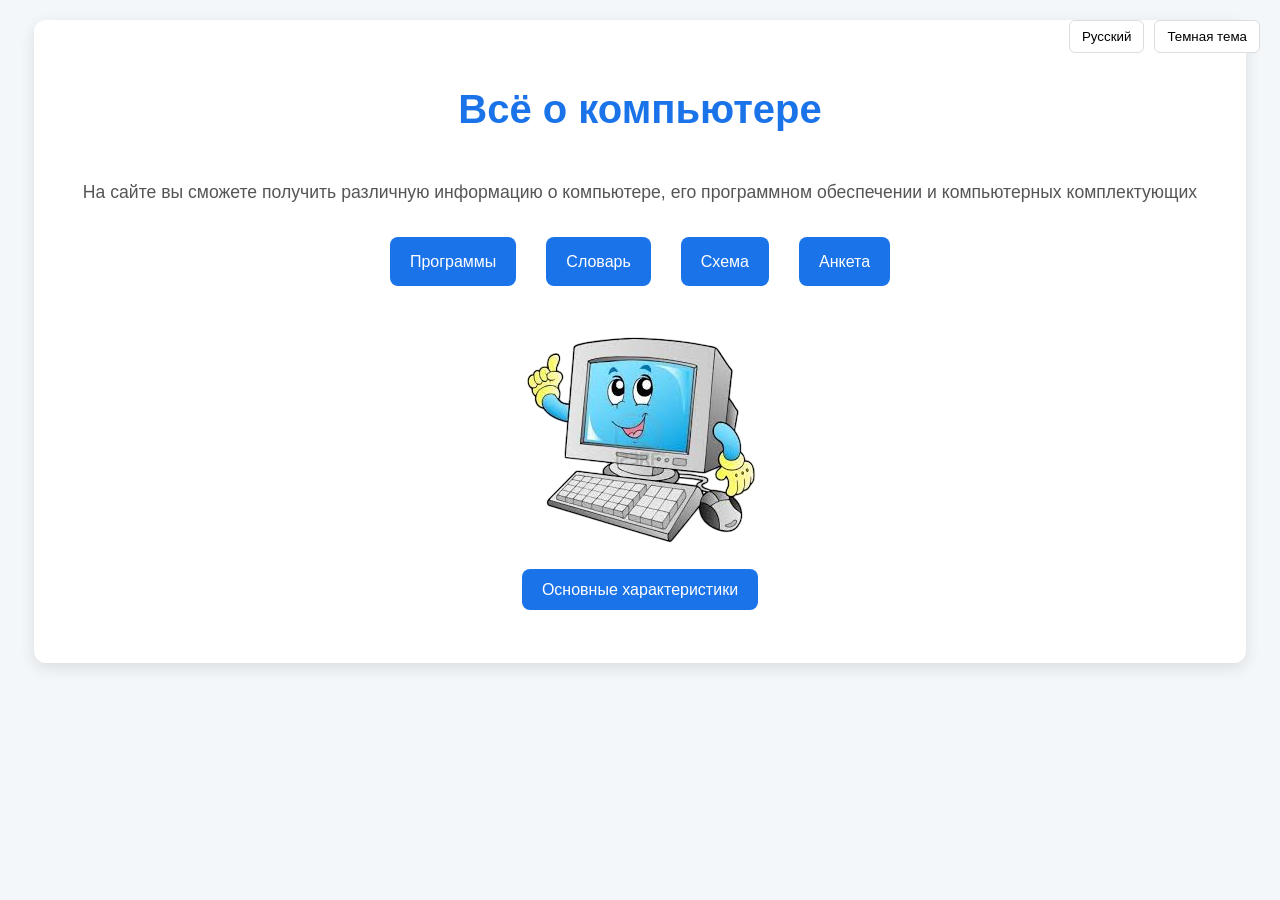
==== index.html @ 1b25a5af "Add files via upload" ====
<!DOCTYPE html>
<html lang="ru">
<head>
    <meta charset="UTF-8">
    <meta name="viewport" content="width=device-width, initial-scale=1.0">
    <title>Всё о компьютере</title>
    <link rel="stylesheet" href="style.css">
</head>
<body>

    <div class="lang-theme-controls">
        <button id="lang-toggle" data-lang="ru">Русский</button>
        <button id="theme-toggle">Темная тема</button>
   </div>
    <div class="container">
        <h1 data-text-ru="Всё о компьютере" data-text-en="All about computer">Всё о компьютере</h1>
        <p data-text-ru="На сайте вы сможете получить различную информацию о компьютере, его программном обеспечении и компьютерных комплектующих" data-text-en="On the site you can get various information about the computer, its software and computer components">На сайте вы сможете получить различную информацию о компьютере, его программном обеспечении и компьютерных комплектующих</p>
        <div class="menu">
            <a href="software.html" data-text-ru="Программы" data-text-en="Programs">Программы</a>
            <a href="terms.html" data-text-ru="Словарь" data-text-en="Dictionary">Словарь</a>
            <a href="structure.html" data-text-ru="Схема" data-text-en="Scheme">Схема</a>
            <a href="survey.html" data-text-ru="Анкета" data-text-en="Survey">Анкета</a>
        </div>
         <div class="image">
             <img src="img/image.png" alt="Компьютер">
         </div>
          <div class="characteristics-link">
           <a href="characteristics.html" data-text-ru="Основные характеристики" data-text-en="Main characteristics">Основные характеристики</a>
          </div>
    </div>
    <script src="js/lang_theme_save.js"></script>
</body>
</html>
---- style.css ----
body {
    font-family: 'Segoe UI', Tahoma, Geneva, Verdana, sans-serif;
    margin: 0;
    padding: 0;
    background-color: #f4f7f9;
    color: #333;
    line-height: 1.6;
    transition: background-color 0.3s, color 0.3s;
}

body.dark-theme {
    background-color: #1e272e;
    color: #f0f0f0;
}

.container {
    width: 90%;
    max-width: 1200px;
    margin: 20px auto;
    background-color: #fff;
    padding: 30px;
    border-radius: 12px;
    box-shadow: 0 5px 15px rgba(0, 0, 0, 0.1);
    display: flex;
    flex-wrap: wrap;
    justify-content: space-between;
}

.dark-theme .container {
    background-color: #2c3e50;
    box-shadow: 0 5px 15px rgba(255, 255, 255, 0.1);
}

h1 {
    color: #1a73e8;
    text-align: center;
    width: 100%;
    margin-bottom: 20px;
    font-weight: 600;
    font-size: 2.5em;
}

.dark-theme h1 {
    color: #00c6ff;
}

p {
    width: 100%;
    text-align: center;
    color: #555;
    margin-bottom: 30px;
    font-size: 1.1em;
}

.dark-theme p {
    color: #ddd;
}

.menu {
    width: 100%;
    display: flex;
    justify-content: center;
    margin-bottom: 4%;
}

.menu a {
    margin: 0 15px;
    padding: 12px 20px;
    background-color: #1a73e8;
    color: #fff;
    text-decoration: none;
    border-radius: 8px;
    transition: background-color 0.3s ease, transform 0.3s ease;
    font-weight: 500;
    border: none;
}

.menu a:hover {
    transform: scale(1.3);
    background-color: #0b5394;
}

.dark-theme .menu a {
    background-color: #00c6ff;
}

.dark-theme .menu a:hover {
    background-color: #0086b3;
}

.software, .terms, .structure, .characteristics, .form {
    background-color: #fff;
    padding: 20px;
    border: 1px solid #e0e0e0;
    border-radius: 8px;
    box-shadow: 2px 2px 5px rgba(0, 0, 0, 0.05);
    margin-bottom: 20px;
}

.dark-theme .software, .dark-theme .terms, .dark-theme .structure, .dark-theme .characteristics, .dark-theme .form {
    background-color: #34495e;
    border-color: #666;
    box-shadow: 2px 2px 5px rgba(255, 255, 255, 0.05);
}

.software, .terms, .structure {
    width: 100%;
    margin-bottom: 20px; /* Добавим немного отступа снизу для разделения */
}

.characteristics {
    width: 100%;
    clear: both;
}
    .characteristics-link {
           width: 100%;
            text-align: center;
            margin-bottom: 30px;
           clear: both;
        }
        .characteristics-link a {
          margin: 0 10px;
            padding: 12px 20px;
            background-color: #1a73e8;
            color: #fff;
            text-decoration: none;
            border-radius: 8px;
            transition: background-color 0.3s ease;
            font-weight: 500;
             border: none;
        }

        .characteristics-link a:hover {
            background-color: #0b5394;
        }
         .dark-theme .characteristics-link a {
             background-color: #00c6ff;
        }
          .dark-theme .characteristics-link a:hover {
            background-color: #0086b3;
        }

image {
    text-align: center;
    float: right;
    width: 30%;
    margin-left: 2%;
}

.image img {
    max-width: 100%;
    height: auto;
    border-radius: 8px;
}

.form {
    float: right;
    width: 30%;
    margin-left: 2%;
    box-sizing: border-box;
}

.form label {
    display: block;
    margin-bottom: 8px;
    font-weight: 500;
    text-align: left;
}

.form input,
.form select,
.form textarea {
    width: 100%;
    padding: 12px;
    margin-bottom: 15px;
    border: 1px solid #e0e0e0;
    border-radius: 6px;
    box-sizing: border-box;
    transition: border-color 0.3s ease;
    font-family: inherit;
}

.dark-theme .form input,
.dark-theme .form select,
.dark-theme .form textarea {
    border-color: #555;
    color: #fff;
    background-color: #435b75;
}

.form input:focus,
.form select:focus,
.form textarea:focus {
    border-color: #1a73e8;
    outline: none;
}

.dark-theme .form input:focus,
.dark-theme .form select:focus,
.dark-theme .form textarea:focus {
    border-color: #00c6ff;
}

h2 {
    color: #1a73e8;
    margin-bottom: 15px;
    font-weight: 600;
    font-size: 1.6em;
    border-bottom: 1px solid #e0e0e0;
    padding-bottom: 10px;
}

.dark-theme h2 {
    color: #00c6ff;
    border-bottom: 1px solid #666;
}

table {
    width: 100%;
    border-collapse: collapse;
    margin-top: 20px;
    text-align: left;
    border: 1px solid #e0e0e0;
    border-radius: 8px;
}
.dark-theme table {
    border: 1px solid #666;
}

th,
td {
    padding: 10px;
    border: 1px solid #e0e0e0;
}
.dark-theme th, .dark-theme td {
    border: 1px solid #666;
}

th {
    background-color: #f0f0f0;
    font-weight: bold;
}

.dark-theme th {
    background-color: #555;
}

.container:after {
    content: "";
    display: table;
    clear: both;
}

.lang-theme-controls {
    display: flex;
    justify-content: flex-end;
    margin-bottom: 20px;
    position: absolute;
    right: 20px;
    top: 20px;
    z-index: 100;
}

.lang-theme-controls button {
    padding: 8px 12px;
    margin-left: 10px;
    border: 1px solid #ddd;
    border-radius: 6px;
    cursor: pointer;
    background-color: #fff;
    transition: background-color 0.3s ease, color 0.3s ease;
}

.dark-theme .lang-theme-controls button {
    background-color: #435b75;
    color: #fff;
    border: 1px solid #666;
}

.lang-theme-controls button:hover {
    background-color: #e0e0e0;
}

.dark-theme .lang-theme-controls button:hover {
    background-color: #666;
}

.image {
    text-align: center; 
    display: flex; 
    justify-content: center; 
    align-items: center; 
    float: none; 
    width: 100%;
    margin-left: 0; 
      margin-bottom: 30px;
  }
  
  .image img {
    max-width: 40%;
    height: auto;
    border-radius: 8px;
  }
  textarea {
    resize: none; 
}

li {
    margin-bottom: 5px; /* Отступ между li */
     margin-left: 20px; /* Отступ слева для li */
 }
  ul {
        margin-bottom: 10px; /* Отступ между ul */
         padding-left: 20px; /* Отступ слева для ul */
     }
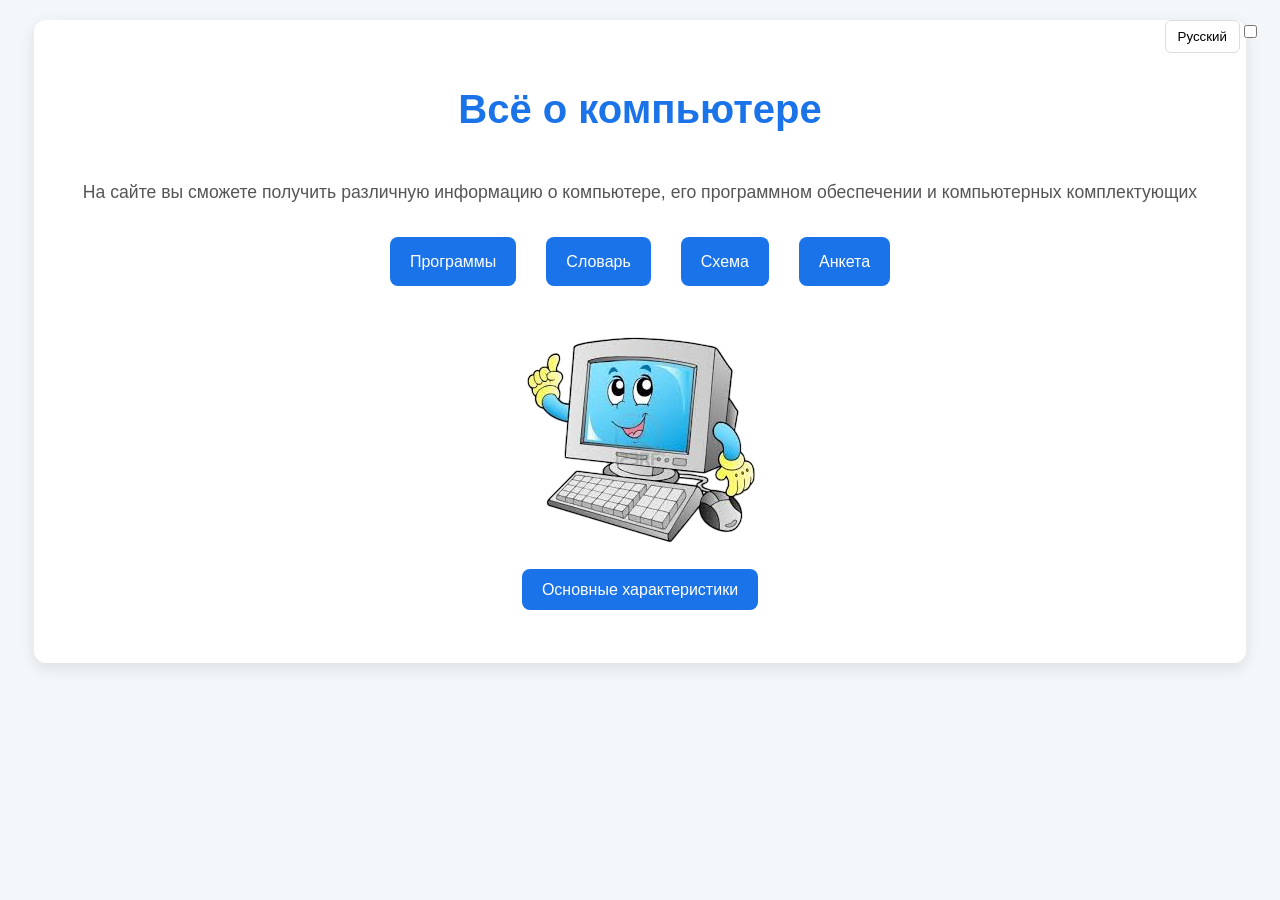
==== commit 98ac58d7: "Add files via upload" ====
--- a/index.html
+++ b/index.html
@@ -6,26 +6,28 @@
     <title>Всё о компьютере</title>
     <link rel="stylesheet" href="style.css">
 </head>
-<body>
-
+<body> 
     <div class="lang-theme-controls">
         <button id="lang-toggle" data-lang="ru">Русский</button>
-        <button id="theme-toggle">Темная тема</button>
+        <label class="switch">
+            <input type="checkbox">
+            <span class="slider round switch-btn"></span>
+        </label>
    </div>
     <div class="container">
         <h1 data-text-ru="Всё о компьютере" data-text-en="All about computer">Всё о компьютере</h1>
         <p data-text-ru="На сайте вы сможете получить различную информацию о компьютере, его программном обеспечении и компьютерных комплектующих" data-text-en="On the site you can get various information about the computer, its software and computer components">На сайте вы сможете получить различную информацию о компьютере, его программном обеспечении и компьютерных комплектующих</p>
         <div class="menu">
-            <a href="software.html" data-text-ru="Программы" data-text-en="Programs">Программы</a>
-            <a href="terms.html" data-text-ru="Словарь" data-text-en="Dictionary">Словарь</a>
-            <a href="structure.html" data-text-ru="Схема" data-text-en="Scheme">Схема</a>
-            <a href="survey.html" data-text-ru="Анкета" data-text-en="Survey">Анкета</a>
+            <a href="software" data-text-ru="Программы" data-text-en="Programs">Программы</a>
+            <a href="terms" data-text-ru="Словарь" data-text-en="Dictionary">Словарь</a>
+            <a href="structure" data-text-ru="Схема" data-text-en="Scheme">Схема</a>
+            <a href="survey" data-text-ru="Анкета" data-text-en="Survey">Анкета</a>
         </div>
          <div class="image">
              <img src="img/image.png" alt="Компьютер">
          </div>
           <div class="characteristics-link">
-           <a href="characteristics.html" data-text-ru="Основные характеристики" data-text-en="Main characteristics">Основные характеристики</a>
+           <a href="characteristics" data-text-ru="Основные характеристики" data-text-en="Main characteristics">Основные характеристики</a>
           </div>
     </div>
     <script src="js/lang_theme_save.js"></script>
--- a/style.css
+++ b/style.css
@@ -112,33 +112,61 @@
     width: 100%;
     clear: both;
 }
-    .characteristics-link {
-           width: 100%;
-            text-align: center;
-            margin-bottom: 30px;
-           clear: both;
-        }
-        .characteristics-link a {
-          margin: 0 10px;
-            padding: 12px 20px;
-            background-color: #1a73e8;
-            color: #fff;
-            text-decoration: none;
-            border-radius: 8px;
-            transition: background-color 0.3s ease;
-            font-weight: 500;
-             border: none;
-        }
-
-        .characteristics-link a:hover {
-            background-color: #0b5394;
-        }
-         .dark-theme .characteristics-link a {
-             background-color: #00c6ff;
-        }
-          .dark-theme .characteristics-link a:hover {
-            background-color: #0086b3;
-        }
+.characteristics-link {
+        width: 100%;
+        text-align: center;
+        margin-bottom: 30px;
+        clear: both;
+    }
+    .characteristics-link a {
+        margin: 0 10px;
+        padding: 12px 20px;
+        background-color: #1a73e8;
+        color: #fff;
+        text-decoration: none;
+        border-radius: 8px;
+        transition: background-color 0.3s ease;
+        font-weight: 500;
+            border: none;
+    }
+
+    .characteristics-link a:hover {
+        background-color: #0b5394;
+    }
+        .dark-theme .characteristics-link a {
+            background-color: #00c6ff;
+    }
+        .dark-theme .characteristics-link a:hover {
+        background-color: #0086b3;
+    }
+    .form button {
+        padding: 12px 20px;
+        background-color: #1a73e8;
+        color: #fff;
+        border: none;
+        border-radius: 6px;
+        cursor: pointer;
+        font-size: 1em;
+        text-align: center;
+        align-items: center;
+        transition: background-color 0.3s ease;
+        font-family: inherit;
+        height: auto;
+        display: block;
+        margin: 0 auto;
+    }
+    
+    .form button:hover {
+        background-color: #0b5394;
+    }
+    
+    .dark-theme .form button {
+        background-color: #00c6ff;
+    }
+    
+    .dark-theme .form button:hover {
+        background-color: #0086b3;
+    }
 
 image {
     text-align: center;
@@ -306,10 +334,71 @@
 }
 
 li {
-    margin-bottom: 5px; /* Отступ между li */
-     margin-left: 20px; /* Отступ слева для li */
+    margin-bottom: 5px;
+     margin-left: 20px;
  }
   ul {
-        margin-bottom: 10px; /* Отступ между ul */
-         padding-left: 20px; /* Отступ слева для ul */
+        margin-bottom: 10px; 
+         padding-left: 20px;
      }
+     @media (max-width: 768px) {
+
+        .container {
+            width: 95%;
+            padding: 20px;
+        }
+    
+        h1 {
+            font-size: 2em;
+        }
+    
+        p {
+            font-size: 1em;
+        }
+    
+        .menu {
+            flex-direction: column; 
+            align-items: center;
+        }
+    
+        .menu a {
+            margin: 15px 0;
+            width: 50%;
+            text-align: center;
+        }
+    
+        .computer-image img {
+            max-width: 80%;
+        }
+    
+        .form {
+            width: 100%;
+            margin-left: 0;
+        }
+    
+        table {
+            font-size: 0.9em;
+        }
+        .lang-theme-controls {
+            position: static;
+            text-align: center;
+            margin-bottom: 10px;
+        }
+        .lang-theme-controls {
+            position: static;
+            text-align: center; 
+            margin-bottom: 10px; 
+            padding-top: 10px; 
+        }
+        .software, .terms, .structure, .characteristics {
+            background-color: #fff;
+            padding: 20px;
+            border: 1px solid #e0e0e0;
+            border-radius: 8px;
+            box-shadow: 2px 2px 5px rgba(0, 0, 0, 0.05);
+            margin-bottom: 20px;
+            text-align: center; 
+        }
+        
+        
+    }
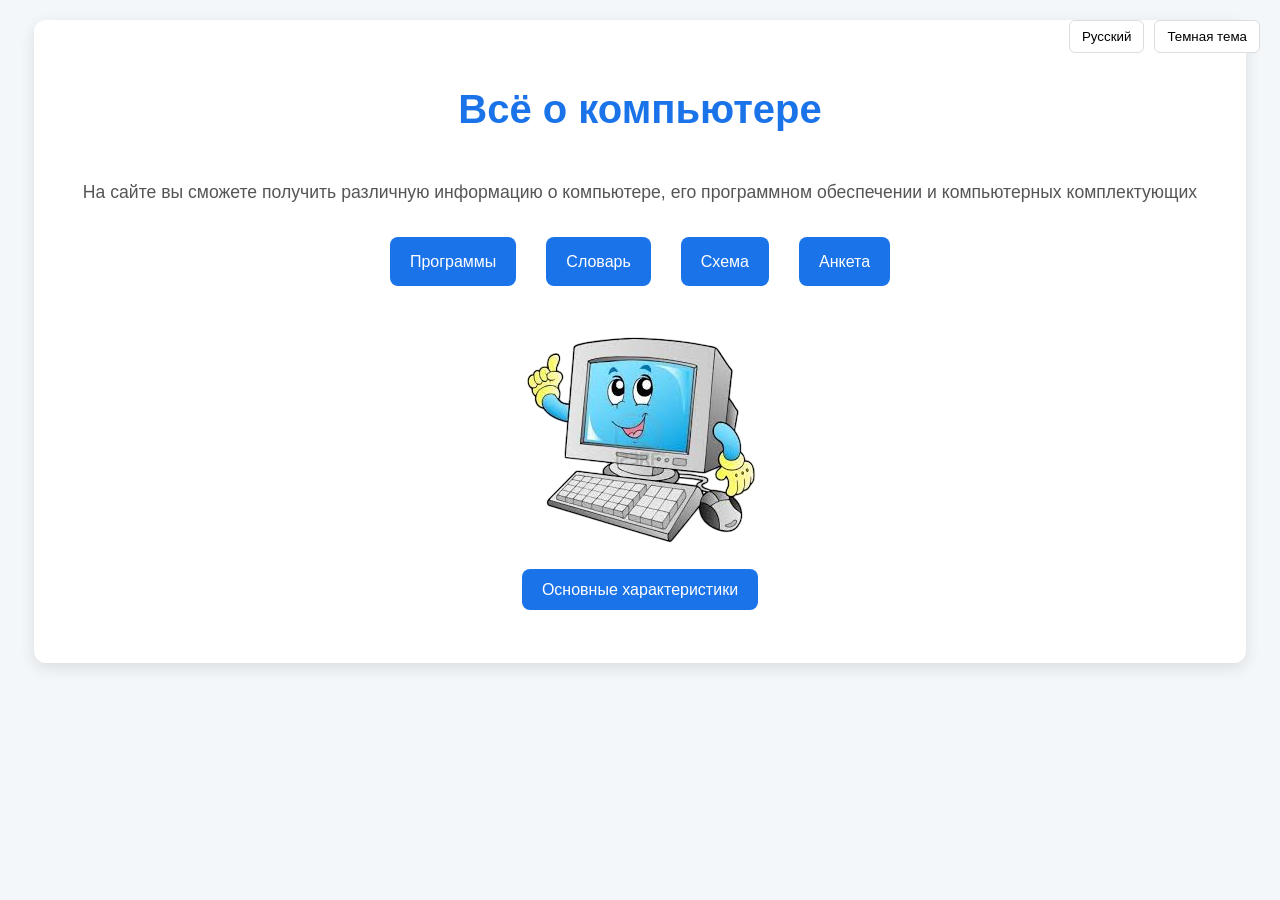
==== commit 7e6a8152: "Add files via upload" ====
--- a/index.html
+++ b/index.html
@@ -9,11 +9,8 @@
 <body> 
     <div class="lang-theme-controls">
         <button id="lang-toggle" data-lang="ru">Русский</button>
-        <label class="switch">
-            <input type="checkbox">
-            <span class="slider round switch-btn"></span>
-        </label>
-   </div>
+        <button id="theme-toggle">Темная тема</button>
+    </div>
     <div class="container">
         <h1 data-text-ru="Всё о компьютере" data-text-en="All about computer">Всё о компьютере</h1>
         <p data-text-ru="На сайте вы сможете получить различную информацию о компьютере, его программном обеспечении и компьютерных комплектующих" data-text-en="On the site you can get various information about the computer, its software and computer components">На сайте вы сможете получить различную информацию о компьютере, его программном обеспечении и компьютерных комплектующих</p>
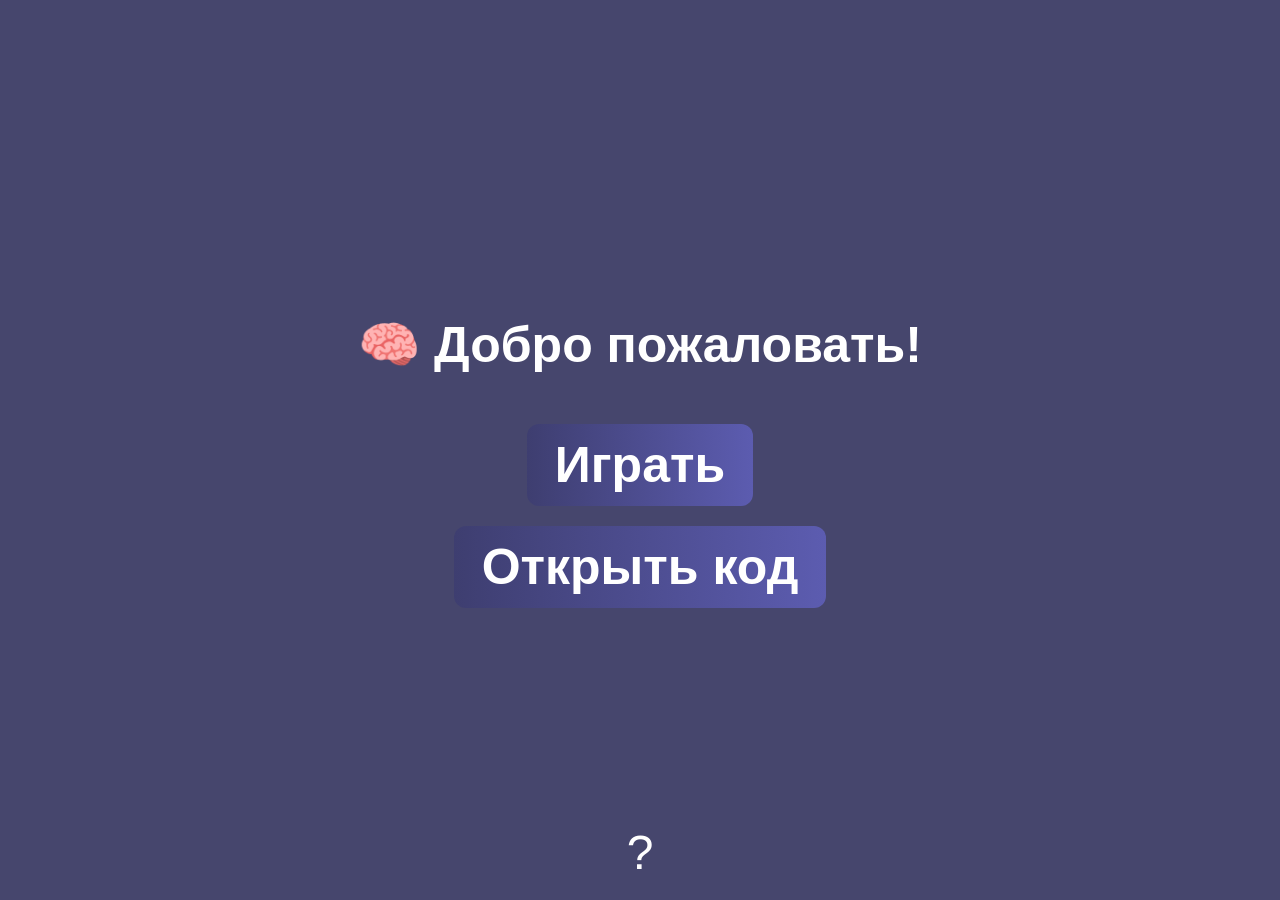
==== commit d22c3def: "Add files via upload" ====
--- a/index.html
+++ b/index.html
@@ -1,32 +1,67 @@
 <!DOCTYPE html>
 <html lang="ru">
 <head>
-    <meta charset="UTF-8">
-    <meta name="viewport" content="width=device-width, initial-scale=1.0">
-    <title>Всё о компьютере</title>
-    <link rel="stylesheet" href="style.css">
+  <meta charset="UTF-8">
+  <title>Меню</title>
+  <style>
+    body {
+      background-color: #46466d;
+      color: #ffffff;
+      font-family: 'Segoe UI', sans-serif;
+      display: flex;
+      flex-direction: column;
+      align-items: center;
+      justify-content: center;
+      height: 100vh;
+      margin: 0;
+    }
+
+    h1 {
+      font-size: 50px;
+      margin-bottom: 40px;
+    }
+
+    .button {
+      background: linear-gradient(to right, #3e3e70, #5c5cb0);
+      border: none;
+      border-radius: 12px;
+      padding: 12px 28px;
+      margin: 10px;
+      color: white;
+      font-size: 50px;
+      font-weight: bold;
+      cursor: pointer;
+      transition: transform 0.2s, background 0.3s;
+    }
+
+    .button:hover {
+      background: linear-gradient(to right, #5c5cb0, #7878d1);
+      transform: scale(1.05);
+    }
+
+    .question {
+      position: absolute;
+      bottom: 20px;
+      font-size: 48px;
+      cursor: pointer;
+      text-decoration: none;
+      color: #ffffff;
+      transition: color 0.2s;
+    }
+
+    .question:hover {
+      color: #facc15;
+    }
+  </style>
 </head>
-<body> 
-    <div class="lang-theme-controls">
-        <button id="lang-toggle" data-lang="ru">Русский</button>
-        <button id="theme-toggle">Темная тема</button>
-    </div>
-    <div class="container">
-        <h1 data-text-ru="Всё о компьютере" data-text-en="All about computer">Всё о компьютере</h1>
-        <p data-text-ru="На сайте вы сможете получить различную информацию о компьютере, его программном обеспечении и компьютерных комплектующих" data-text-en="On the site you can get various information about the computer, its software and computer components">На сайте вы сможете получить различную информацию о компьютере, его программном обеспечении и компьютерных комплектующих</p>
-        <div class="menu">
-            <a href="software" data-text-ru="Программы" data-text-en="Programs">Программы</a>
-            <a href="terms" data-text-ru="Словарь" data-text-en="Dictionary">Словарь</a>
-            <a href="structure" data-text-ru="Схема" data-text-en="Scheme">Схема</a>
-            <a href="survey" data-text-ru="Анкета" data-text-en="Survey">Анкета</a>
-        </div>
-         <div class="image">
-             <img src="img/image.png" alt="Компьютер">
-         </div>
-          <div class="characteristics-link">
-           <a href="characteristics" data-text-ru="Основные характеристики" data-text-en="Main characteristics">Основные характеристики</a>
-          </div>
-    </div>
-    <script src="js/lang_theme_save.js"></script>
+<body>
+
+  <h1>🧠 Добро пожаловать!</h1>
+
+  <button class="button" onclick="location.href='game.html'">Играть</button>
+  <button class="button" onclick="location.href='https://github.com/gorden-prog/homework-25-05-2025/blob/main/main.py'">Открыть код</button>
+
+  <a class="question" href="https://www.youtube.com/watch?v=dQw4w9WgXcQ" target="_blank">?</a>
+
 </body>
-</html>+</html>
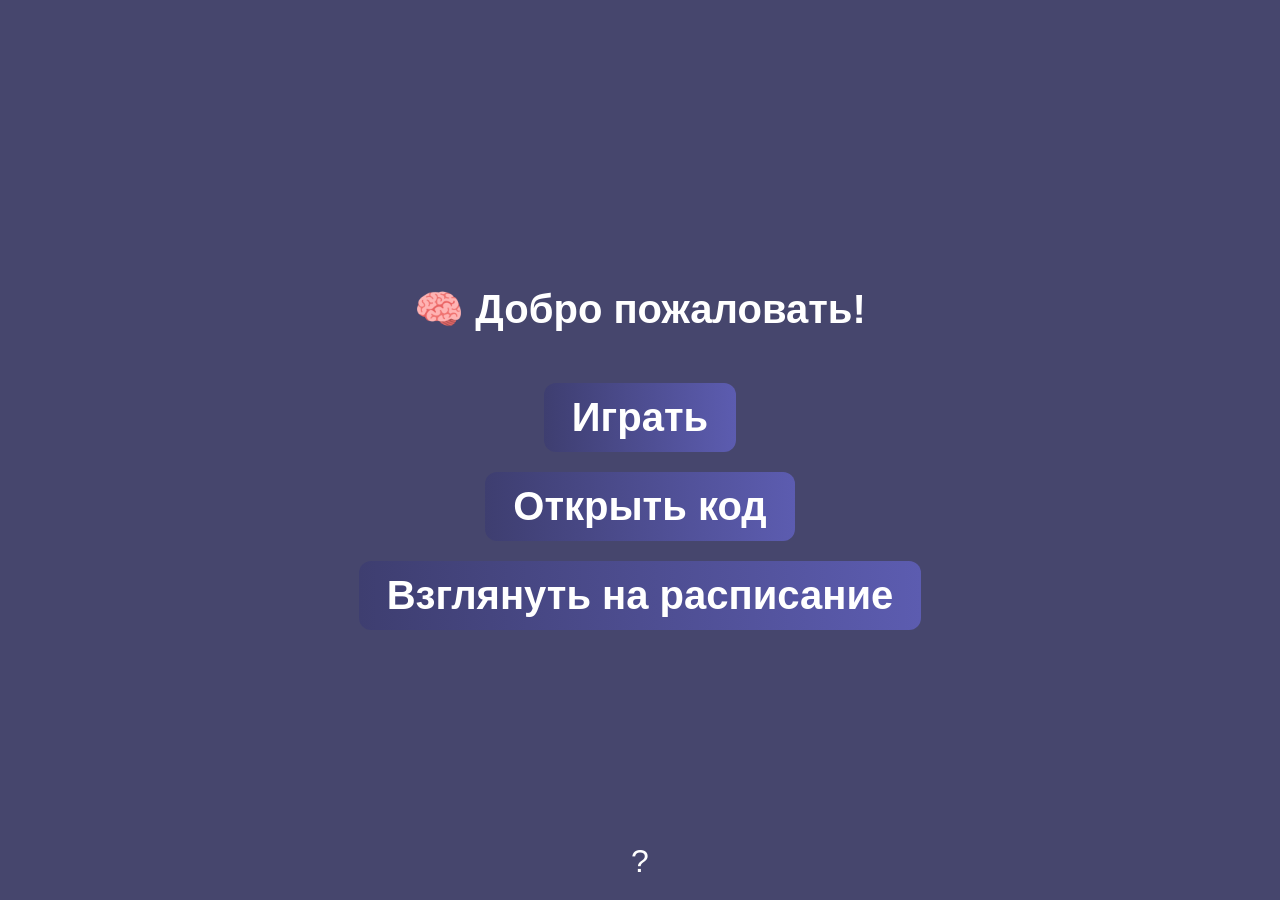
==== commit 7bc4e2b9: "Add files via upload" ====
--- a/index.html
+++ b/index.html
@@ -17,7 +17,7 @@
     }
 
     h1 {
-      font-size: 50px;
+      font-size: 40px;
       margin-bottom: 40px;
     }
 
@@ -28,7 +28,7 @@
       padding: 12px 28px;
       margin: 10px;
       color: white;
-      font-size: 50px;
+      font-size: 40px;
       font-weight: bold;
       cursor: pointer;
       transition: transform 0.2s, background 0.3s;
@@ -42,7 +42,7 @@
     .question {
       position: absolute;
       bottom: 20px;
-      font-size: 48px;
+      font-size: 32px;
       cursor: pointer;
       text-decoration: none;
       color: #ffffff;
@@ -60,6 +60,7 @@
 
   <button class="button" onclick="location.href='game.html'">Играть</button>
   <button class="button" onclick="location.href='https://github.com/gorden-prog/homework-25-05-2025/blob/main/main.py'">Открыть код</button>
+  <button class="button" onclick="location.href='https://t.me/mgutu_shedule_bot'">Взглянуть на расписание</button>
 
   <a class="question" href="https://www.youtube.com/watch?v=dQw4w9WgXcQ" target="_blank">?</a>
 
